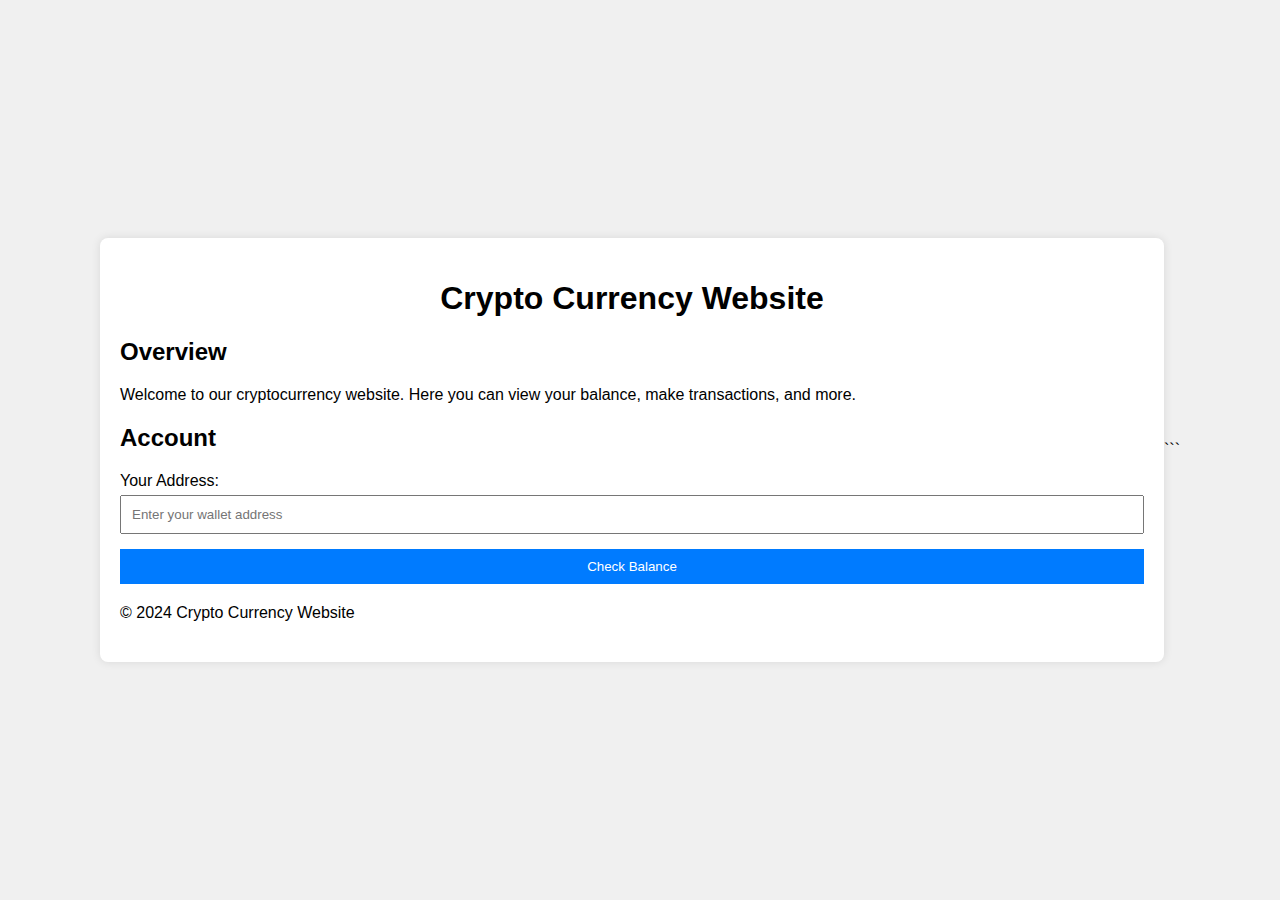
==== cbn.html @ 855ef4db "Update cbn.html" ====
<!DOCTYPE html>
<html lang="en">
<head>
    <meta charset="UTF-8">
    <meta name="viewport" content="width=device-width, initial-scale=1.0">
    <title>Crypto Currency Website</title>
    <style>
        /* Embedded CSS */
        body {
            font-family: Arial, sans-serif;
            background-color: #f0f0f0;
            margin: 0;
            padding: 0;
            display: flex;
            justify-content: center;
            align-items: center;
            height: 100vh;
        }
        #container {
            width: 80%;
            max-width: 1200px;
            background: white;
            padding: 20px;
            box-shadow: 0 0 10px rgba(0, 0, 0, 0.1);
            border-radius: 8px;
        }
        header, main, footer {
            margin-bottom: 20px;
        }
        header h1 {
            text-align: center;
        }
        .form-group {
            margin-bottom: 15px;
        }
        .form-group label {
            display: block;
            margin-bottom: 5px;
        }
        .form-group input, .form-group button {
            width: 100%;
            padding: 10px;
            box-sizing: border-box;
        }
        .form-group button {
            background-color: #007bff;
            color: white;
            border: none;
            cursor: pointer;
        }
        .form-group button:hover {
            background-color: #0056b3;
        }
    </style>
</head>
<body>
    <div id="container">
        <header>
            <h1>Crypto Currency Website</h1>
        </header>
        <main>
            <section id="overview">
                <h2>Overview</h2>
                <p>Welcome to our cryptocurrency website. Here you can view your balance, make transactions, and more.</p>
            </section>
            <section id="account">
                <h2>Account</h2>
                <div class="form-group">
                    <label for="address">Your Address:</label>

                  <input type="text" id="address" placeholder="Enter your wallet address">
                </div>
                <div class="form-group">
                    <button id="check-balance">Check Balance</button>
                </div>
                <div id="balance-result"></div>
            </section>
        </main>
        <footer>
            <p>&copy; 2024 Crypto Currency Website</p>
        </footer>
    </div>
    <script>
        // Embedded JavaScript
        document.getElementById('check-balance').addEventListener('click', function() {
            const address = document.getElementById('address').value;
            if (address) {
                // Here you would make an API call to your backend to get the balance
                // For demonstration, we'll just display a mock balance
                document.getElementById('balance-result').innerText = `Balance for ${address}: 1000 tokens`;
            } else {
                alert('Please enter a wallet address.');
            }
        });
    </script>
</body>
</html>
```
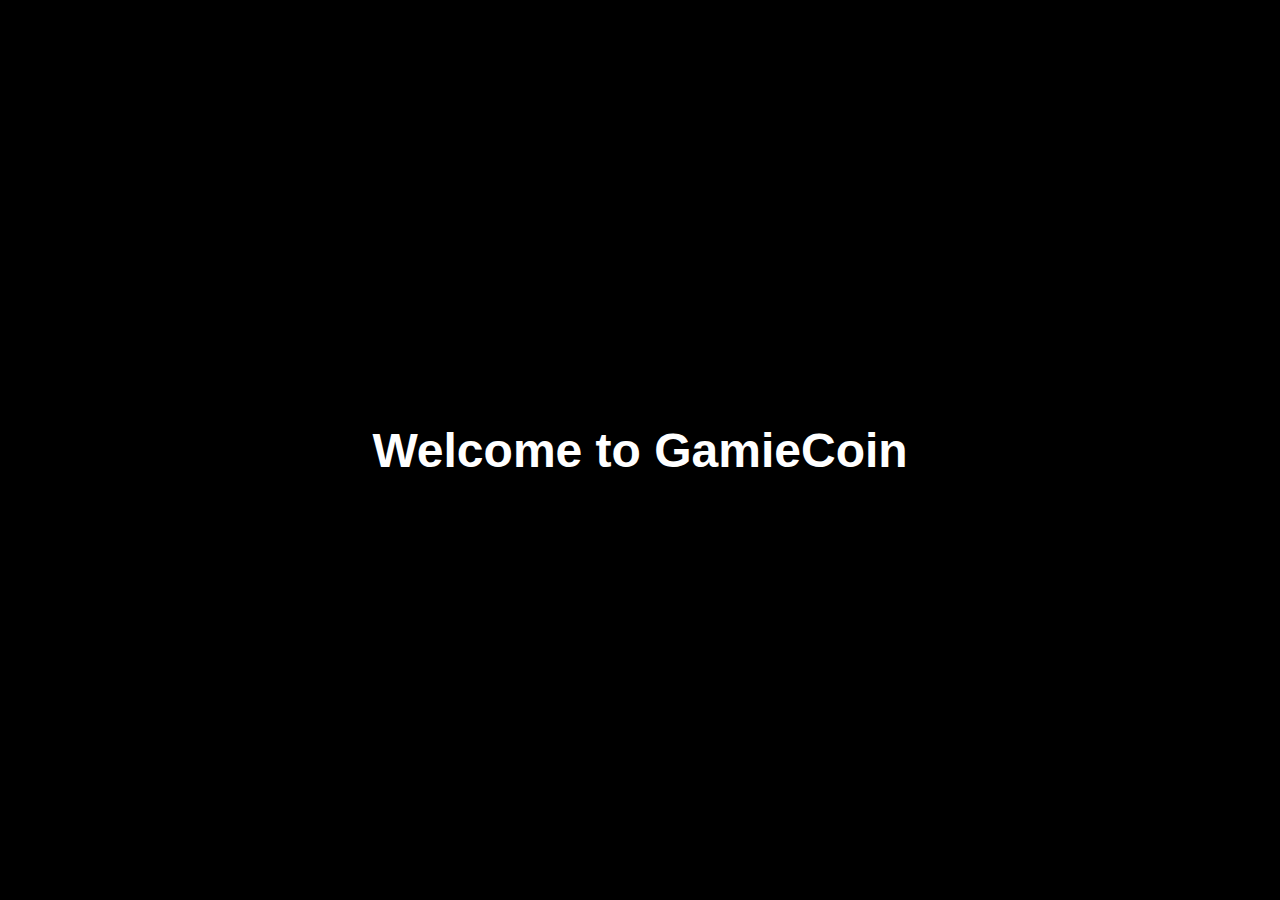
==== commit 68052229: "Update cbn.html" ====
--- a/cbn.html
+++ b/cbn.html
@@ -1,99 +1,107 @@
-
 <!DOCTYPE html>
 <html lang="en">
 <head>
     <meta charset="UTF-8">
     <meta name="viewport" content="width=device-width, initial-scale=1.0">
-    <title>Crypto Currency Website</title>
+    <title>GamieCoin</title>
     <style>
-        /* Embedded CSS */
+        /* General Reset */
+        * {
+            margin: 0;
+            padding: 0;
+            box-sizing: border-box;
+        }
+
         body {
             font-family: Arial, sans-serif;
-            background-color: #f0f0f0;
-            margin: 0;
-            padding: 0;
+            background-color: #f4f4f4;
+            overflow: hidden;
+        }
+
+        /* Intro Screen Styles */
+        #intro {
+            background-color: black;
+            color: white;
+            height: 100vh;
             display: flex;
             justify-content: center;
             align-items: center;
-            height: 100vh;
+            position: absolute;
+            width: 100%;
+            z-index: 1000;
         }
-        #container {
-            width: 80%;
-            max-width: 1200px;
-            background: white;
+
+        #intro h1 {
+            font-size: 3rem;
+            animation: colorShift 3s infinite;
+        }
+
+        @keyframes colorShift {
+            0% { color: #ff595e; }
+            25% { color: #ffca3a; }
+            50% { color: #8ac926; }
+            75% { color: #1982c4; }
+            100% { color: #6a4c93; }
+        }
+
+        /* Main Content Styles */
+        #main-content {
+            display: none;
             padding: 20px;
-            box-shadow: 0 0 10px rgba(0, 0, 0, 0.1);
-            border-radius: 8px;
         }
-        header, main, footer {
-            margin-bottom: 20px;
+
+        .header {
+            text-align: center;
+            margin: 20px 0;
         }
-        header h1 {
-            text-align: center;
+
+        .buttons {
+            display: flex;
+            justify-content: center;
+            gap: 20px;
         }
-        .form-group {
-            margin-bottom: 15px;
-        }
-        .form-group label {
-            display: block;
-            margin-bottom: 5px;
-        }
-        .form-group input, .form-group button {
-            width: 100%;
-            padding: 10px;
-            box-sizing: border-box;
-        }
-        .form-group button {
-            background-color: #007bff;
+
+        .btn {
+            padding: 10px 20px;
+            background: #1982c4;
             color: white;
             border: none;
+            border-radius: 5px;
             cursor: pointer;
+            transition: background 0.3s;
         }
-        .form-group button:hover {
-            background-color: #0056b3;
+
+        .btn:hover {
+            background: #6a4c93;
         }
     </style>
 </head>
 <body>
-    <div id="container">
-        <header>
-            <h1>Crypto Currency Website</h1>
-        </header>
-        <main>
-            <section id="overview">
-                <h2>Overview</h2>
-                <p>Welcome to our cryptocurrency website. Here you can view your balance, make transactions, and more.</p>
-            </section>
-            <section id="account">
-                <h2>Account</h2>
-                <div class="form-group">
-                    <label for="address">Your Address:</label>
+    <!-- Intro Screen -->
+    <div id="intro">
+        <h1>Welcome to GamieCoin</h1>
+    </div>
 
-                  <input type="text" id="address" placeholder="Enter your wallet address">
-                </div>
-                <div class="form-group">
-                    <button id="check-balance">Check Balance</button>
-                </div>
-                <div id="balance-result"></div>
-            </section>
-        </main>
-        <footer>
-            <p>&copy; 2024 Crypto Currency Website</p>
-        </footer>
+    <!-- Main Content -->
+    <div id="main-content">
+        <div class="header">
+            <h1>GamieCoin Platform</h1>
+            <p>Seamlessly use GamieCoin for transactions everywhere.</p>
+        </div>
+        <div class="buttons">
+            <button class="btn">View Wallet</button>
+            <button class="btn">Make a Transaction</button>
+        </div>
     </div>
+
     <script>
-        // Embedded JavaScript
-        document.getElementById('check-balance').addEventListener('click', function() {
-            const address = document.getElementById('address').value;
-            if (address) {
-                // Here you would make an API call to your backend to get the balance
-                // For demonstration, we'll just display a mock balance
-                document.getElementById('balance-result').innerText = `Balance for ${address}: 1000 tokens`;
-            } else {
-                alert('Please enter a wallet address.');
-            }
-        });
+        // Wait for the intro animation to finish
+        window.onload = function () {
+            setTimeout(() => {
+                document.getElementById('intro').style.display = 'none';
+                document.getElementById('main-content').style.display = 'block';
+            }, 3000); // 3 seconds for the animation
+        };
     </script>
 </body>
 </html>
-```
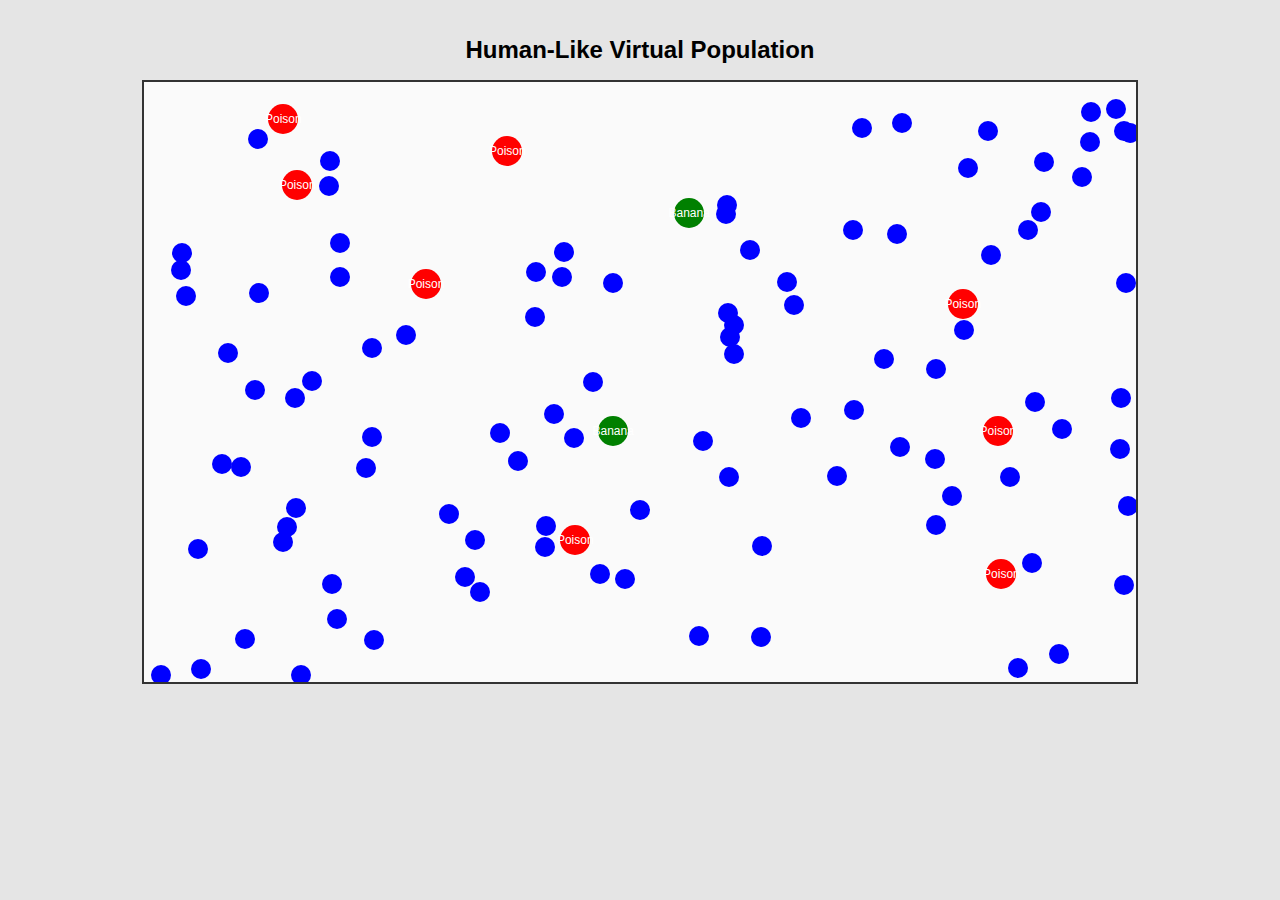
==== commit a957ec96: "Update cbn.html" ====
--- a/cbn.html
+++ b/cbn.html
@@ -1,107 +1,165 @@
 <!DOCTYPE html>
 <html lang="en">
 <head>
-    <meta charset="UTF-8">
-    <meta name="viewport" content="width=device-width, initial-scale=1.0">
-    <title>GamieCoin</title>
-    <style>
-        /* General Reset */
-        * {
-            margin: 0;
-            padding: 0;
-            box-sizing: border-box;
-        }
-
-        body {
-            font-family: Arial, sans-serif;
-            background-color: #f4f4f4;
-            overflow: hidden;
-        }
-
-        /* Intro Screen Styles */
-        #intro {
-            background-color: black;
-            color: white;
-            height: 100vh;
-            display: flex;
-            justify-content: center;
-            align-items: center;
-            position: absolute;
-            width: 100%;
-            z-index: 1000;
-        }
-
-        #intro h1 {
-            font-size: 3rem;
-            animation: colorShift 3s infinite;
-        }
-
-        @keyframes colorShift {
-            0% { color: #ff595e; }
-            25% { color: #ffca3a; }
-            50% { color: #8ac926; }
-            75% { color: #1982c4; }
-            100% { color: #6a4c93; }
-        }
-
-        /* Main Content Styles */
-        #main-content {
-            display: none;
-            padding: 20px;
-        }
-
-        .header {
-            text-align: center;
-            margin: 20px 0;
-        }
-
-        .buttons {
-            display: flex;
-            justify-content: center;
-            gap: 20px;
-        }
-
-        .btn {
-            padding: 10px 20px;
-            background: #1982c4;
-            color: white;
-            border: none;
-            border-radius: 5px;
-            cursor: pointer;
-            transition: background 0.3s;
-        }
-
-        .btn:hover {
-            background: #6a4c93;
-        }
-    </style>
+  <meta charset="UTF-8">
+  <meta name="viewport" content="width=device-width, initial-scale=1.0">
+  <title>Human-Like Agent Population</title>
+  <style>
+    body {
+      font-family: Arial, sans-serif;
+      display: flex;
+      flex-direction: column;
+      align-items: center;
+      margin: 0;
+      padding: 20px;
+      background-color: #e5e5e5;
+    }
+    h1 {
+      font-size: 24px;
+    }
+    #world {
+      width: 80%;
+      height: 600px;
+      border: 2px solid #333;
+      position: relative;
+      overflow: hidden;
+      background-color: #fafafa;
+    }
+    .agent {
+      width: 20px;
+      height: 20px;
+      position: absolute;
+      border-radius: 50%;
+      background-color: blue;
+      transition: all 0.1s;
+    }
+    .stimulus {
+      width: 30px;
+      height: 30px;
+      position: absolute;
+      border-radius: 50%;
+      display: flex;
+      align-items: center;
+      justify-content: center;
+      font-size: 12px;
+      color: white;
+      text-align: center;
+    }
+    .banana {
+      background-color: green;
+    }
+    .poison {
+      background-color: red;
+    }
+  </style>
 </head>
 <body>
-    <!-- Intro Screen -->
-    <div id="intro">
-        <h1>Welcome to GamieCoin</h1>
-    </div>
+  <h1>Human-Like Virtual Population</h1>
+  <div id="world"></div>
 
-    <!-- Main Content -->
-    <div id="main-content">
-        <div class="header">
-            <h1>GamieCoin Platform</h1>
-            <p>Seamlessly use GamieCoin for transactions everywhere.</p>
-        </div>
-        <div class="buttons">
-            <button class="btn">View Wallet</button>
-            <button class="btn">Make a Transaction</button>
-        </div>
-    </div>
+  <script>
+    const world = document.getElementById('world');
+    const populationSize = 100; // Number of agents
+    const agents = [];
+    const stimuli = [];
 
-    <script>
-        // Wait for the intro animation to finish
-        window.onload = function () {
-            setTimeout(() => {
-                document.getElementById('intro').style.display = 'none';
-                document.getElementById('main-content').style.display = 'block';
-            }, 3000); // 3 seconds for the animation
-        };
-    </script>
+    const worldWidth = world.offsetWidth;
+    const worldHeight = world.offsetHeight;
+
+    // Stimuli generation (Bananas and Poison)
+    function createStimulus(type) {
+      const stimulus = document.createElement('div');
+      stimulus.classList.add('stimulus');
+      stimulus.classList.add(type);
+      stimulus.textContent = type === 'banana' ? 'Banana' : 'Poison';
+      stimulus.style.left = Math.random() * (worldWidth - 30) + 'px';
+      stimulus.style.top = Math.random() * (worldHeight - 30) + 'px';
+      world.appendChild(stimulus);
+      stimuli.push(stimulus);
+    }
+
+    // Agent creation
+    function createAgent() {
+      const agent = document.createElement('div');
+      agent.classList.add('agent');
+      agent.style.left = Math.random() * (worldWidth - 20) + 'px';
+      agent.style.top = Math.random() * (worldHeight - 20) + 'px';
+      agent.energy = 100; // Agents start with full energy
+      agent.preference = 'banana'; // Start with preference for bananas
+      agent.alive = true;
+
+      // Add learning (avoid poison after it kills)
+      agent.learn = function(stimulusType) {
+        if (stimulusType === 'poison' && Math.random() < 0.5) {
+          agent.preference = 'banana'; // Learns to avoid poison
+        }
+      };
+
+      world.appendChild(agent);
+      agents.push(agent);
+    }
+
+    // Move agents and react to stimuli
+    function moveAgents() {
+      agents.forEach(agent => {
+        if (!agent.alive) return; // Skip dead agents
+
+        const left = parseFloat(agent.style.left);
+        const top = parseFloat(agent.style.top);
+        let newLeft = left + (Math.random() * 5 - 2.5); // Random small movement
+        let newTop = top + (Math.random() * 5 - 2.5);
+
+        // Boundary collision
+        if (newLeft < 0) newLeft = 0;
+        if (newTop < 0) newTop = 0;
+        if (newLeft > worldWidth - 20) newLeft = worldWidth - 20;
+        if (newTop > worldHeight - 20) newTop = worldHeight - 20;
+
+        agent.style.left = newLeft + 'px';
+        agent.style.top = newTop + 'px';
+
+        // React to nearby stimuli
+        stimuli.forEach(stimulus => {
+          const distance = Math.sqrt(
+            Math.pow(newLeft - parseFloat(stimulus.style.left), 2) + 
+            Math.pow(newTop - parseFloat(stimulus.style.top), 2)
+          );
+
+          if (distance < 30) {
+            const stimulusType = stimulus.classList.contains('banana') ? 'banana' : 'poison';
+
+            if (agent.preference === stimulusType && agent.energy > 0) {
+              // Agent eats the stimulus
+              agent.energy += stimulusType === 'banana' ? 20 : -30;
+              if (agent.energy <= 0) {
+                agent.alive = false;
+                agent.style.backgroundColor = 'gray'; // Dead agent
+              }
+              agent.learn(stimulusType);
+              stimulus.remove(); // Remove stimulus after consumption
+            }
+          }
+        });
+      });
+    }
+
+    // Initialize world
+    function initializeWorld() {
+      // Create agents
+      for (let i = 0; i < populationSize; i++) {
+        createAgent();
+      }
+
+      // Generate stimuli (Bananas and Poisons)
+      for (let i = 0; i < 10; i++) {
+        createStimulus(Math.random() < 0.5 ? 'banana' : 'poison');
+      }
+
+      // Start the simulation
+      setInterval(moveAgents, 100);
+    }
+
+    initializeWorld();
+  </script>
 </body>
 </html>
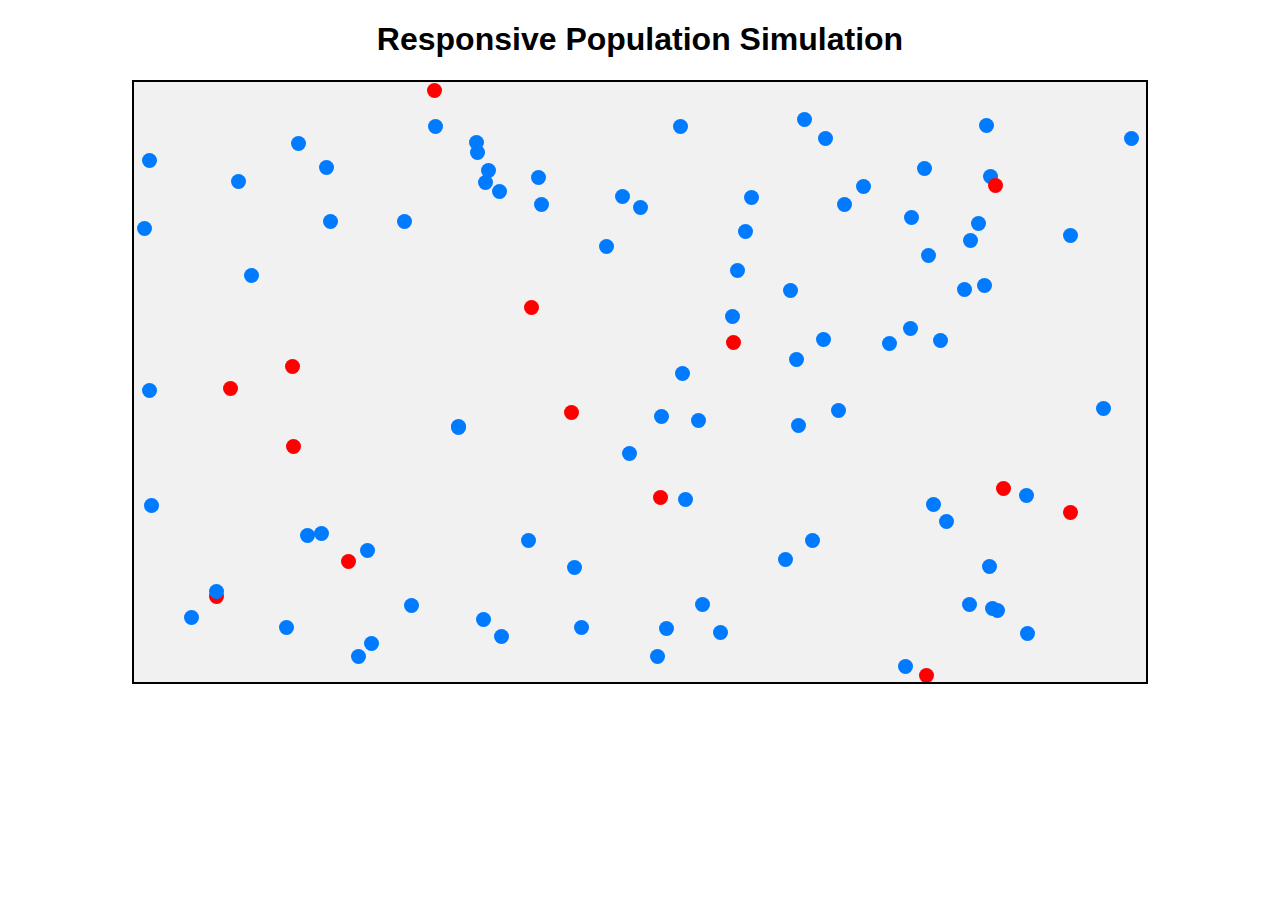
==== commit 6ae89520: "Update cbn.html" ====
--- a/cbn.html
+++ b/cbn.html
@@ -7,159 +7,108 @@
   <style>
     body {
       font-family: Arial, sans-serif;
-      display: flex;
-      flex-direction: column;
-      align-items: center;
-      margin: 0;
-      padding: 20px;
-      background-color: #e5e5e5;
-    }
-    h1 {
-      font-size: 24px;
+      text-align: center;
     }
     #world {
       width: 80%;
       height: 600px;
-      border: 2px solid #333;
+      border: 2px solid black;
+      margin: 20px auto;
       position: relative;
       overflow: hidden;
-      background-color: #fafafa;
+      background-color: #f1f1f1;
     }
     .agent {
-      width: 20px;
-      height: 20px;
+      width: 15px;
+      height: 15px;
       position: absolute;
       border-radius: 50%;
-      background-color: blue;
-      transition: all 0.1s;
-    }
-    .stimulus {
-      width: 30px;
-      height: 30px;
-      position: absolute;
-      border-radius: 50%;
-      display: flex;
-      align-items: center;
-      justify-content: center;
-      font-size: 12px;
-      color: white;
-      text-align: center;
-    }
-    .banana {
-      background-color: green;
-    }
-    .poison {
-      background-color: red;
+      background-color: #007bff;
     }
   </style>
 </head>
 <body>
-  <h1>Human-Like Virtual Population</h1>
+  <h1>Responsive Population Simulation</h1>
   <div id="world"></div>
 
   <script>
     const world = document.getElementById('world');
+    const worldWidth = world.offsetWidth;
+    const worldHeight = world.offsetHeight;
     const populationSize = 100; // Number of agents
     const agents = [];
-    const stimuli = [];
 
-    const worldWidth = world.offsetWidth;
-    const worldHeight = world.offsetHeight;
-
-    // Stimuli generation (Bananas and Poison)
-    function createStimulus(type) {
-      const stimulus = document.createElement('div');
-      stimulus.classList.add('stimulus');
-      stimulus.classList.add(type);
-      stimulus.textContent = type === 'banana' ? 'Banana' : 'Poison';
-      stimulus.style.left = Math.random() * (worldWidth - 30) + 'px';
-      stimulus.style.top = Math.random() * (worldHeight - 30) + 'px';
-      world.appendChild(stimulus);
-      stimuli.push(stimulus);
+    // Define Agent Constructor
+    function Agent() {
+      this.x = Math.random() * worldWidth;
+      this.y = Math.random() * worldHeight;
+      this.energy = 100; // Agent starts with full energy
+      this.preference = 'banana'; // Default preference
+      this.history = []; // Keeps a record of past decisions
+      this.reactionTime = Math.random() * 2000 + 1000; // Time to wait before deciding
     }
 
-    // Agent creation
+    // Create agents
     function createAgent() {
-      const agent = document.createElement('div');
-      agent.classList.add('agent');
-      agent.style.left = Math.random() * (worldWidth - 20) + 'px';
-      agent.style.top = Math.random() * (worldHeight - 20) + 'px';
-      agent.energy = 100; // Agents start with full energy
-      agent.preference = 'banana'; // Start with preference for bananas
-      agent.alive = true;
+      const agent = new Agent();
+      const agentDiv = document.createElement('div');
+      agentDiv.classList.add('agent');
+      agentDiv.style.left = `${agent.x}px`;
+      agentDiv.style.top = `${agent.y}px`;
+      world.appendChild(agentDiv);
 
-      // Add learning (avoid poison after it kills)
-      agent.learn = function(stimulusType) {
-        if (stimulusType === 'poison' && Math.random() < 0.5) {
-          agent.preference = 'banana'; // Learns to avoid poison
-        }
-      };
+      // Attach agent to div for future interaction
+      agent.div = agentDiv;
 
-      world.appendChild(agent);
+      // Push agent to global array
       agents.push(agent);
     }
 
-    // Move agents and react to stimuli
-    function moveAgents() {
+    // Simulate agent behavior (making decisions based on preference)
+    function makeDecisions() {
       agents.forEach(agent => {
-        if (!agent.alive) return; // Skip dead agents
+        if (Math.random() < 0.01) {
+          // Simulate randomness in decision-making
+          agent.preference = Math.random() > 0.5 ? 'banana' : 'poison';
+        }
 
-        const left = parseFloat(agent.style.left);
-        const top = parseFloat(agent.style.top);
-        let newLeft = left + (Math.random() * 5 - 2.5); // Random small movement
-        let newTop = top + (Math.random() * 5 - 2.5);
+        // Simulate human-like decision (preference for banana)
+        if (agent.preference === 'banana') {
+          if (Math.random() < 0.9) {
+            agent.div.style.backgroundColor = '#007bff'; // Banana: blue
+            agent.energy += 10; // Gain energy
+          } else {
+            agent.div.style.backgroundColor = '#ff0000'; // Poison: red
+            agent.energy -= 50; // Lose energy due to poison
+          }
+        }
+
+        // Update agent position randomly
+        agent.x += Math.random() * 5 - 2.5;
+        agent.y += Math.random() * 5 - 2.5;
 
         // Boundary collision
-        if (newLeft < 0) newLeft = 0;
-        if (newTop < 0) newTop = 0;
-        if (newLeft > worldWidth - 20) newLeft = worldWidth - 20;
-        if (newTop > worldHeight - 20) newTop = worldHeight - 20;
+        if (agent.x < 0 || agent.x > worldWidth - 15) agent.x = Math.random() * worldWidth;
+        if (agent.y < 0 || agent.y > worldHeight - 15) agent.y = Math.random() * worldHeight;
 
-        agent.style.left = newLeft + 'px';
-        agent.style.top = newTop + 'px';
+        agent.div.style.left = `${agent.x}px`;
+        agent.div.style.top = `${agent.y}px`;
 
-        // React to nearby stimuli
-        stimuli.forEach(stimulus => {
-          const distance = Math.sqrt(
-            Math.pow(newLeft - parseFloat(stimulus.style.left), 2) + 
-            Math.pow(newTop - parseFloat(stimulus.style.top), 2)
-          );
-
-          if (distance < 30) {
-            const stimulusType = stimulus.classList.contains('banana') ? 'banana' : 'poison';
-
-            if (agent.preference === stimulusType && agent.energy > 0) {
-              // Agent eats the stimulus
-              agent.energy += stimulusType === 'banana' ? 20 : -30;
-              if (agent.energy <= 0) {
-                agent.alive = false;
-                agent.style.backgroundColor = 'gray'; // Dead agent
-              }
-              agent.learn(stimulusType);
-              stimulus.remove(); // Remove stimulus after consumption
-            }
-          }
-        });
+        // If energy is low, the agent dies
+        if (agent.energy <= 0) {
+          agent.div.style.backgroundColor = '#808080'; // Dead agent (gray)
+        }
       });
     }
 
-    // Initialize world
-    function initializeWorld() {
-      // Create agents
-      for (let i = 0; i < populationSize; i++) {
-        createAgent();
-      }
-
-      // Generate stimuli (Bananas and Poisons)
-      for (let i = 0; i < 10; i++) {
-        createStimulus(Math.random() < 0.5 ? 'banana' : 'poison');
-      }
-
-      // Start the simulation
-      setInterval(moveAgents, 100);
+    // Create initial population
+    for (let i = 0; i < populationSize; i++) {
+      createAgent();
     }
 
-    initializeWorld();
+    // Update simulation every 500ms
+    setInterval(makeDecisions, 500);
+
   </script>
 </body>
 </html>
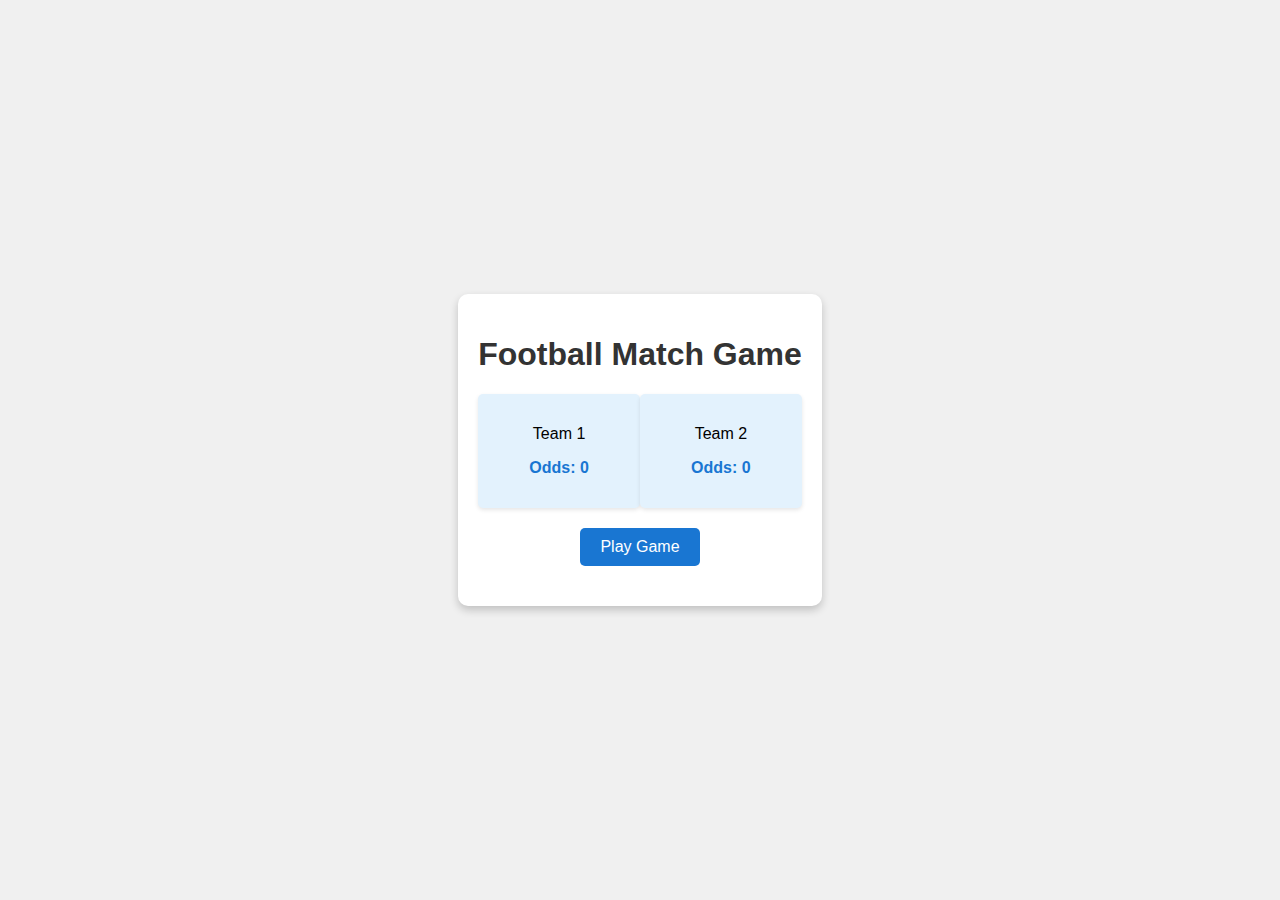
==== commit 16aa363c: "Update cbn.html" ====
--- a/cbn.html
+++ b/cbn.html
@@ -1,114 +1,148 @@
+
 <!DOCTYPE html>
 <html lang="en">
 <head>
   <meta charset="UTF-8">
   <meta name="viewport" content="width=device-width, initial-scale=1.0">
-  <title>Human-Like Agent Population</title>
+  <title>Football Match Game</title>
   <style>
     body {
       font-family: Arial, sans-serif;
+      margin: 0;
+      padding: 0;
+      display: flex;
+      justify-content: center;
+      align-items: center;
+      height: 100vh;
+      background: #f0f0f0;
+    }
+
+    .container {
       text-align: center;
+      background: #ffffff;
+      border-radius: 10px;
+      padding: 20px;
+      box-shadow: 0 4px 8px rgba(0, 0, 0, 0.2);
     }
-    #world {
-      width: 80%;
-      height: 600px;
-      border: 2px solid black;
-      margin: 20px auto;
-      position: relative;
-      overflow: hidden;
-      background-color: #f1f1f1;
+
+    h1 {
+      color: #333;
     }
-    .agent {
-      width: 15px;
-      height: 15px;
-      position: absolute;
-      border-radius: 50%;
-      background-color: #007bff;
+
+    .teams {
+      display: flex;
+      justify-content: space-between;
+      margin: 20px 0;
+    }
+
+    .team {
+      background: #e3f2fd;
+      border-radius: 5px;
+      padding: 15px;
+      width: 45%;
+      box-shadow: 0 2px 4px rgba(0, 0, 0, 0.1);
+    }
+
+    .odds {
+      font-weight: bold;
+      color: #1976d2;
+    }
+
+    button {
+      padding: 10px 20px;
+      border: none;
+      background: #1976d2;
+      color: #fff;
+      font-size: 16px;
+      cursor: pointer;
+      border-radius: 5px;
+    }
+
+    button:hover {
+      background: #005bb5;
+    }
+
+    .result {
+      margin-top: 20px;
+      font-size: 18px;
+      color: #333;
     }
   </style>
 </head>
 <body>
-  <h1>Responsive Population Simulation</h1>
-  <div id="world"></div>
+  <div class="container">
+    <h1>Football Match Game</h1>
+    <div class="teams">
+      <div class="team">
+        <p id="team1-name">Team 1</p>
+        <p class="odds" id="team1-odds">Odds: 0</p>
+      </div>
+      <div class="team">
+        <p id="team2-name">Team 2</p>
+        <p class="odds" id="team2-odds">Odds: 0</p>
+      </div>
+    </div>
+    <button onclick="playGame()">Play Game</button>
+    <div class="result" id="result"></div>
+  </div>
 
   <script>
-    const world = document.getElementById('world');
-    const worldWidth = world.offsetWidth;
-    const worldHeight = world.offsetHeight;
-    const populationSize = 100; // Number of agents
-    const agents = [];
+    // List of Teams
+    const teams = [
+      "Manchester United",
+      "Chelsea",
+      "Arsenal",
+      "Liverpool",
+      "Real Madrid",
+      "Barcelona",
+      "Bayern Munich",
+      "Juventus",
+      "PSG",
+      "AC Milan"
+    ];
 
-    // Define Agent Constructor
-    function Agent() {
-      this.x = Math.random() * worldWidth;
-      this.y = Math.random() * worldHeight;
-      this.energy = 100; // Agent starts with full energy
-      this.preference = 'banana'; // Default preference
-      this.history = []; // Keeps a record of past decisions
-      this.reactionTime = Math.random() * 2000 + 1000; // Time to wait before deciding
+    // Function to generate random team and odds
+    function generateRandomTeams() {
+      const team1Index = Math.floor(Math.random() * teams.length);
+      let team2Index;
+      do {
+        team2Index = Math.floor(Math.random() * teams.length);
+      } while (team2Index === team1Index);
+
+      const team1Odds = (Math.random() * 2 + 1).toFixed(2); // Random odds between 1.00 and 3.00
+      const team2Odds = (Math.random() * 2 + 1).toFixed(2); // Random odds between 1.00 and 3.00
+
+      return {
+        team1: { name: teams[team1Index], odds: parseFloat(team1Odds) },
+        team2: { name: teams[team2Index], odds: parseFloat(team2Odds) },
+      };
     }
 
-    // Create agents
-    function createAgent() {
-      const agent = new Agent();
-      const agentDiv = document.createElement('div');
-      agentDiv.classList.add('agent');
-      agentDiv.style.left = `${agent.x}px`;
-      agentDiv.style.top = `${agent.y}px`;
-      world.appendChild(agentDiv);
+    // Function to play the game
+    function playGame() {
+      // Generate random teams and odds
+      const { team1, team2 } = generateRandomTeams();
 
-      // Attach agent to div for future interaction
-      agent.div = agentDiv;
+      // Update the UI
+      document.getElementById("team1-name").textContent = team1.name;
+      document.getElementById("team1-odds").textContent = `Odds: ${team1.odds}`;
+      document.getElementById("team2-name").textContent = team2.name;
+      document.getElementById("team2-odds").textContent = `Odds: ${team2.odds}`;
 
-      // Push agent to global array
-      agents.push(agent);
+      // Determine the winner based on odds
+      const totalOdds = team1.odds + team2.odds;
+      const randomChance = Math.random() * totalOdds;
+
+      let winner;
+      if (randomChance < team1.odds) {
+        winner = team1.name;
+      } else {
+        winner = team2.name;
+      }
+
+      // Display the result
+      document.getElementById("result").textContent = `The winner is: ${winner}`;
     }
-
-    // Simulate agent behavior (making decisions based on preference)
-    function makeDecisions() {
-      agents.forEach(agent => {
-        if (Math.random() < 0.01) {
-          // Simulate randomness in decision-making
-          agent.preference = Math.random() > 0.5 ? 'banana' : 'poison';
-        }
-
-        // Simulate human-like decision (preference for banana)
-        if (agent.preference === 'banana') {
-          if (Math.random() < 0.9) {
-            agent.div.style.backgroundColor = '#007bff'; // Banana: blue
-            agent.energy += 10; // Gain energy
-          } else {
-            agent.div.style.backgroundColor = '#ff0000'; // Poison: red
-            agent.energy -= 50; // Lose energy due to poison
-          }
-        }
-
-        // Update agent position randomly
-        agent.x += Math.random() * 5 - 2.5;
-        agent.y += Math.random() * 5 - 2.5;
-
-        // Boundary collision
-        if (agent.x < 0 || agent.x > worldWidth - 15) agent.x = Math.random() * worldWidth;
-        if (agent.y < 0 || agent.y > worldHeight - 15) agent.y = Math.random() * worldHeight;
-
-        agent.div.style.left = `${agent.x}px`;
-        agent.div.style.top = `${agent.y}px`;
-
-        // If energy is low, the agent dies
-        if (agent.energy <= 0) {
-          agent.div.style.backgroundColor = '#808080'; // Dead agent (gray)
-        }
-      });
-    }
-
-    // Create initial population
-    for (let i = 0; i < populationSize; i++) {
-      createAgent();
-    }
-
-    // Update simulation every 500ms
-    setInterval(makeDecisions, 500);
-
   </script>
 </body>
 </html>
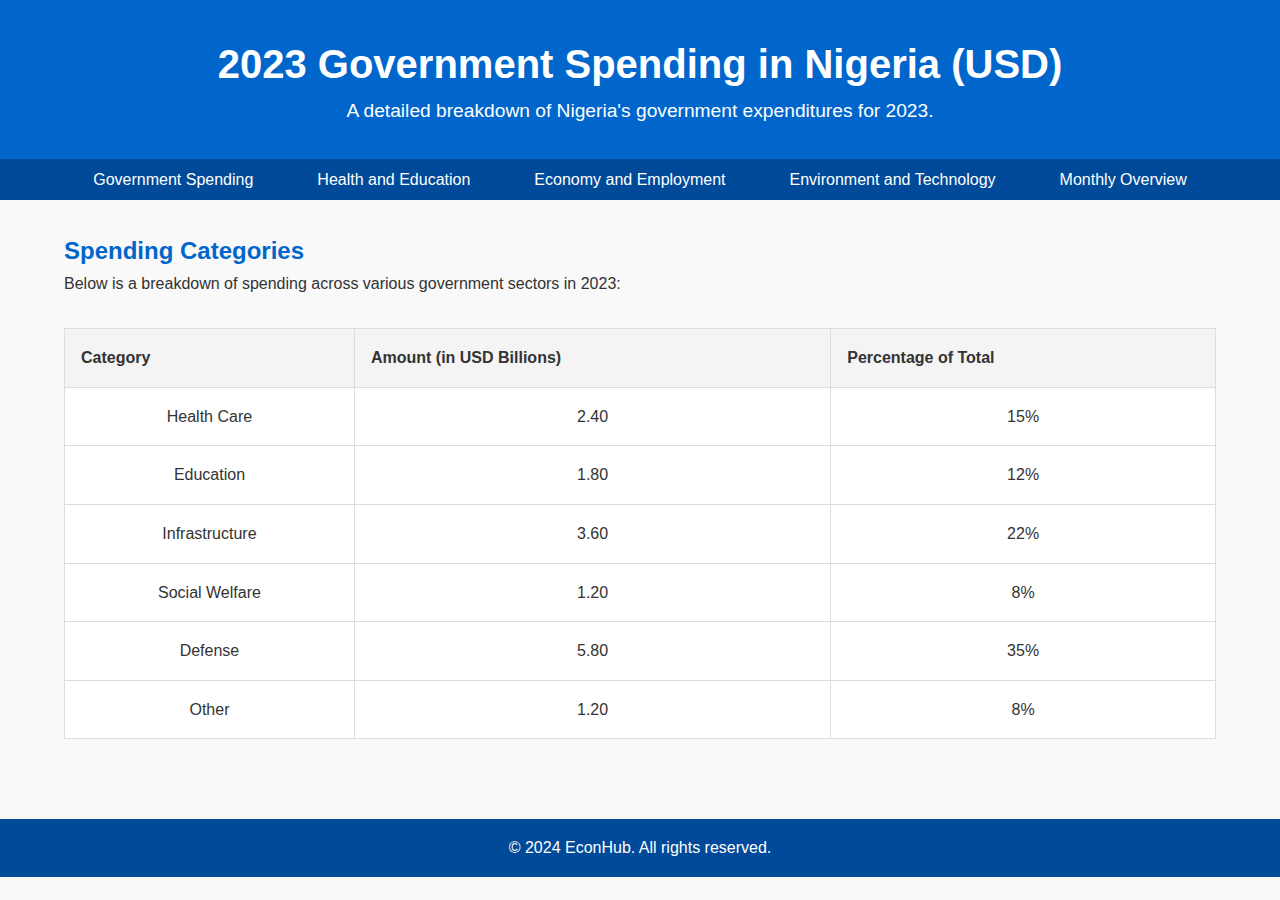
==== commit ff4e7eed: "Update cbn.html" ====
--- a/cbn.html
+++ b/cbn.html
@@ -1,148 +1,190 @@
-
 <!DOCTYPE html>
 <html lang="en">
 <head>
   <meta charset="UTF-8">
   <meta name="viewport" content="width=device-width, initial-scale=1.0">
-  <title>Football Match Game</title>
+  <meta name="description" content="2023 Government Spending in Nigeria (USD)">
+  <title>2023 Nigeria Government Spending</title>
   <style>
-    body {
-      font-family: Arial, sans-serif;
+    /* General Styles */
+    * {
       margin: 0;
       padding: 0;
-      display: flex;
-      justify-content: center;
-      align-items: center;
-      height: 100vh;
-      background: #f0f0f0;
+      box-sizing: border-box;
+    }
+
+    body {
+      font-family: 'Arial', sans-serif;
+      line-height: 1.6;
+      color: #333;
+      background-color: #f9f9f9;
     }
 
     .container {
-      text-align: center;
-      background: #ffffff;
-      border-radius: 10px;
-      padding: 20px;
-      box-shadow: 0 4px 8px rgba(0, 0, 0, 0.2);
+      width: 90%;
+      max-width: 1200px;
+      margin: 0 auto;
     }
 
-    h1 {
-      color: #333;
+    /* Header */
+    .header {
+      background-color: #0066cc;
+      color: #fff;
+      text-align: center;
+      padding: 2rem 0;
     }
 
-    .teams {
-      display: flex;
-      justify-content: space-between;
-      margin: 20px 0;
+    .header h1 {
+      font-size: 2.5rem;
     }
 
-    .team {
-      background: #e3f2fd;
-      border-radius: 5px;
-      padding: 15px;
-      width: 45%;
-      box-shadow: 0 2px 4px rgba(0, 0, 0, 0.1);
+    .header p {
+      font-size: 1.2rem;
     }
 
-    .odds {
-      font-weight: bold;
-      color: #1976d2;
+    /* Navigation */
+    .navbar {
+      background-color: #004a99;
+      padding: 0.5rem 0;
     }
 
-    button {
-      padding: 10px 20px;
-      border: none;
-      background: #1976d2;
+    .navbar ul {
+      display: flex;
+      justify-content: center;
+      list-style: none;
+    }
+
+    .navbar ul li {
+      margin: 0 1rem;
+    }
+
+    .navbar ul li a {
       color: #fff;
-      font-size: 16px;
-      cursor: pointer;
+      text-decoration: none;
+      font-size: 1rem;
+      padding: 0.5rem 1rem;
+      transition: background-color 0.3s ease;
+    }
+
+    .navbar ul li a:hover {
+      background-color: #003366;
       border-radius: 5px;
     }
 
-    button:hover {
-      background: #005bb5;
+    /* Main Content */
+    .content {
+      padding: 2rem 0;
     }
 
-    .result {
-      margin-top: 20px;
-      font-size: 18px;
-      color: #333;
+    h2 {
+      color: #0066cc;
+    }
+
+    .table-container {
+      overflow-x: auto;
+      margin-top: 1rem;
+    }
+
+    table {
+      width: 100%;
+      border-collapse: collapse;
+      margin: 1rem 0;
+      background-color: #fff;
+    }
+
+    th, td {
+      text-align: left;
+      padding: 1rem;
+      border: 1px solid #ddd;
+    }
+
+    th {
+      background-color: #f4f4f4;
+    }
+
+    td {
+      text-align: center;
+    }
+
+    /* Footer */
+    .footer {
+      text-align: center;
+      padding: 1rem 0;
+      background-color: #004a99;
+      color: #fff;
+      margin-top: 2rem;
     }
   </style>
 </head>
 <body>
-  <div class="container">
-    <h1>Football Match Game</h1>
-    <div class="teams">
-      <div class="team">
-        <p id="team1-name">Team 1</p>
-        <p class="odds" id="team1-odds">Odds: 0</p>
+  <header class="header">
+    <div class="container">
+      <h1>2023 Government Spending in Nigeria (USD)</h1>
+      <p>A detailed breakdown of Nigeria's government expenditures for 2023.</p>
+    </div>
+  </header>
+
+  <nav class="navbar">
+    <ul>
+      <li><a href="#" class="active">Government Spending</a></li>
+      <li><a href="#">Health and Education</a></li>
+      <li><a href="#">Economy and Employment</a></li>
+      <li><a href="#">Environment and Technology</a></li>
+      <li><a href="#">Monthly Overview</a></li>
+    </ul>
+  </nav>
+
+  <main class="content container">
+    <section>
+      <h2>Spending Categories</h2>
+      <p>Below is a breakdown of spending across various government sectors in 2023:</p>
+      
+      <div class="table-container">
+        <table>
+          <thead>
+            <tr>
+              <th>Category</th>
+              <th>Amount (in USD Billions)</th>
+              <th>Percentage of Total</th>
+            </tr>
+          </thead>
+          <tbody id="spending-data">
+            <!-- Data will be dynamically populated -->
+          </tbody>
+        </table>
       </div>
-      <div class="team">
-        <p id="team2-name">Team 2</p>
-        <p class="odds" id="team2-odds">Odds: 0</p>
-      </div>
+    </section>
+  </main>
+
+  <footer class="footer">
+    <div class="container">
+      <p>&copy; 2024 EconHub. All rights reserved.</p>
     </div>
-    <button onclick="playGame()">Play Game</button>
-    <div class="result" id="result"></div>
-  </div>
+  </footer>
 
   <script>
-    // List of Teams
-    const teams = [
-      "Manchester United",
-      "Chelsea",
-      "Arsenal",
-      "Liverpool",
-      "Real Madrid",
-      "Barcelona",
-      "Bayern Munich",
-      "Juventus",
-      "PSG",
-      "AC Milan"
+    // Real data in USD
+    const spendingData = [
+      { category: "Health Care", amount: 2.4, percentage: "15%" },
+      { category: "Education", amount: 1.8, percentage: "12%" },
+      { category: "Infrastructure", amount: 3.6, percentage: "22%" },
+      { category: "Social Welfare", amount: 1.2, percentage: "8%" },
+      { category: "Defense", amount: 5.8, percentage: "35%" },
+      { category: "Other", amount: 1.2, percentage: "8%" }
     ];
 
-    // Function to generate random team and odds
-    function generateRandomTeams() {
-      const team1Index = Math.floor(Math.random() * teams.length);
-      let team2Index;
-      do {
-        team2Index = Math.floor(Math.random() * teams.length);
-      } while (team2Index === team1Index);
+    // Dynamically populate table
+    const tableBody = document.getElementById("spending-data");
 
-      const team1Odds = (Math.random() * 2 + 1).toFixed(2); // Random odds between 1.00 and 3.00
-      const team2Odds = (Math.random() * 2 + 1).toFixed(2); // Random odds between 1.00 and 3.00
-
-      return {
-        team1: { name: teams[team1Index], odds: parseFloat(team1Odds) },
-        team2: { name: teams[team2Index], odds: parseFloat(team2Odds) },
-      };
-    }
-
-    // Function to play the game
-    function playGame() {
-      // Generate random teams and odds
-      const { team1, team2 } = generateRandomTeams();
-
-      // Update the UI
-      document.getElementById("team1-name").textContent = team1.name;
-      document.getElementById("team1-odds").textContent = `Odds: ${team1.odds}`;
-      document.getElementById("team2-name").textContent = team2.name;
-      document.getElementById("team2-odds").textContent = `Odds: ${team2.odds}`;
-
-      // Determine the winner based on odds
-      const totalOdds = team1.odds + team2.odds;
-      const randomChance = Math.random() * totalOdds;
-
-      let winner;
-      if (randomChance < team1.odds) {
-        winner = team1.name;
-      } else {
-        winner = team2.name;
-      }
-
-      // Display the result
-      document.getElementById("result").textContent = `The winner is: ${winner}`;
-    }
+    spendingData.forEach(data => {
+      const row = document.createElement("tr");
+      row.innerHTML = `
+        <td>${data.category}</td>
+        <td>${data.amount.toFixed(2)}</td>
+        <td>${data.percentage}</td>
+      `;
+      tableBody.appendChild(row);
+    });
   </script>
 </body>
 </html>
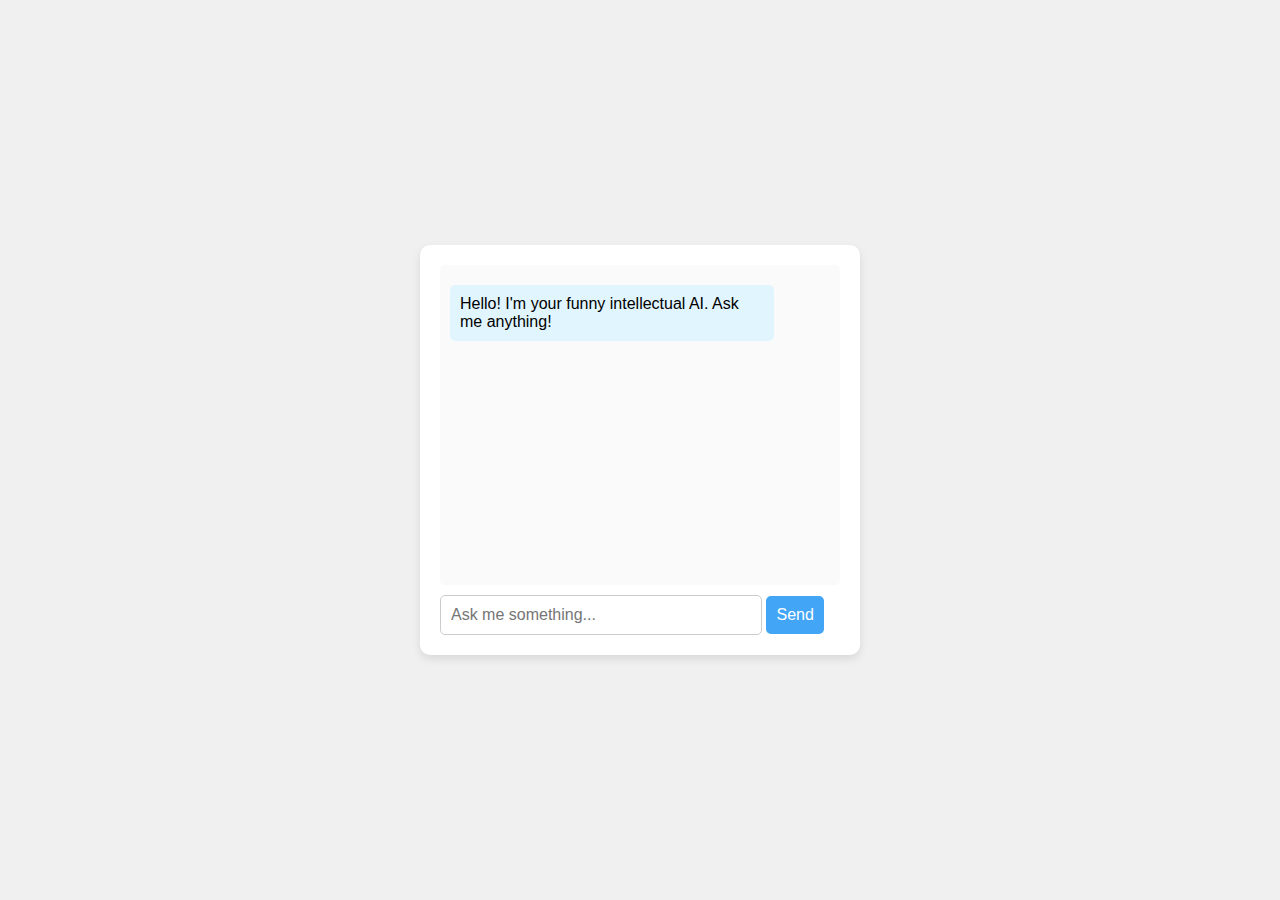
==== commit 6561a196: "Update cbn.html" ====
--- a/cbn.html
+++ b/cbn.html
@@ -1,190 +1,136 @@
 <!DOCTYPE html>
 <html lang="en">
 <head>
-  <meta charset="UTF-8">
-  <meta name="viewport" content="width=device-width, initial-scale=1.0">
-  <meta name="description" content="2023 Government Spending in Nigeria (USD)">
-  <title>2023 Nigeria Government Spending</title>
-  <style>
-    /* General Styles */
-    * {
-      margin: 0;
-      padding: 0;
-      box-sizing: border-box;
-    }
+    <meta charset="UTF-8">
+    <meta name="viewport" content="width=device-width, initial-scale=1.0">
+    <title>Funny Intellectual AI</title>
+    <style>
+        body {
+            font-family: 'Arial', sans-serif;
+            background-color: #f0f0f0;
+            display: flex;
+            justify-content: center;
+            align-items: center;
+            height: 100vh;
+            margin: 0;
+        }
 
-    body {
-      font-family: 'Arial', sans-serif;
-      line-height: 1.6;
-      color: #333;
-      background-color: #f9f9f9;
-    }
+        .chat-container {
+            background-color: white;
+            width: 400px;
+            max-width: 100%;
+            border-radius: 10px;
+            box-shadow: 0 4px 8px rgba(0, 0, 0, 0.1);
+            padding: 20px;
+        }
 
-    .container {
-      width: 90%;
-      max-width: 1200px;
-      margin: 0 auto;
-    }
+        .chat-box {
+            height: 300px;
+            overflow-y: scroll;
+            margin-bottom: 10px;
+            padding: 10px;
+            background-color: #fafafa;
+            border-radius: 5px;
+            max-height: 300px;
+        }
 
-    /* Header */
-    .header {
-      background-color: #0066cc;
-      color: #fff;
-      text-align: center;
-      padding: 2rem 0;
-    }
+        .chat-message {
+            padding: 10px;
+            margin: 10px 0;
+            border-radius: 5px;
+            background-color: #e1f5fe;
+            display: inline-block;
+            max-width: 80%;
+        }
 
-    .header h1 {
-      font-size: 2.5rem;
-    }
+        .user-message {
+            background-color: #d1c4e9;
+            text-align: right;
+        }
 
-    .header p {
-      font-size: 1.2rem;
-    }
+        #user-input {
+            width: calc(100% - 100px);
+            padding: 10px;
+            border-radius: 5px;
+            border: 1px solid #ccc;
+            font-size: 16px;
+        }
 
-    /* Navigation */
-    .navbar {
-      background-color: #004a99;
-      padding: 0.5rem 0;
-    }
+        #send-btn {
+            padding: 10px;
+            background-color: #42a5f5;
+            color: white;
+            border: none;
+            border-radius: 5px;
+            font-size: 16px;
+            cursor: pointer;
+        }
 
-    .navbar ul {
-      display: flex;
-      justify-content: center;
-      list-style: none;
-    }
-
-    .navbar ul li {
-      margin: 0 1rem;
-    }
-
-    .navbar ul li a {
-      color: #fff;
-      text-decoration: none;
-      font-size: 1rem;
-      padding: 0.5rem 1rem;
-      transition: background-color 0.3s ease;
-    }
-
-    .navbar ul li a:hover {
-      background-color: #003366;
-      border-radius: 5px;
-    }
-
-    /* Main Content */
-    .content {
-      padding: 2rem 0;
-    }
-
-    h2 {
-      color: #0066cc;
-    }
-
-    .table-container {
-      overflow-x: auto;
-      margin-top: 1rem;
-    }
-
-    table {
-      width: 100%;
-      border-collapse: collapse;
-      margin: 1rem 0;
-      background-color: #fff;
-    }
-
-    th, td {
-      text-align: left;
-      padding: 1rem;
-      border: 1px solid #ddd;
-    }
-
-    th {
-      background-color: #f4f4f4;
-    }
-
-    td {
-      text-align: center;
-    }
-
-    /* Footer */
-    .footer {
-      text-align: center;
-      padding: 1rem 0;
-      background-color: #004a99;
-      color: #fff;
-      margin-top: 2rem;
-    }
-  </style>
+        #send-btn:hover {
+            background-color: #1e88e5;
+        }
+    </style>
 </head>
 <body>
-  <header class="header">
-    <div class="container">
-      <h1>2023 Government Spending in Nigeria (USD)</h1>
-      <p>A detailed breakdown of Nigeria's government expenditures for 2023.</p>
+    <div class="chat-container">
+        <div class="chat-box" id="chat-box">
+            <div class="chat-message">Hello! I'm your funny intellectual AI. Ask me anything!</div>
+        </div>
+        <input type="text" id="user-input" placeholder="Ask me something...">
+        <button id="send-btn">Send</button>
     </div>
-  </header>
 
-  <nav class="navbar">
-    <ul>
-      <li><a href="#" class="active">Government Spending</a></li>
-      <li><a href="#">Health and Education</a></li>
-      <li><a href="#">Economy and Employment</a></li>
-      <li><a href="#">Environment and Technology</a></li>
-      <li><a href="#">Monthly Overview</a></li>
-    </ul>
-  </nav>
+    <script>
+        const chatBox = document.getElementById('chat-box');
+        const sendBtn = document.getElementById('send-btn');
+        const userInput = document.getElementById('user-input');
 
-  <main class="content container">
-    <section>
-      <h2>Spending Categories</h2>
-      <p>Below is a breakdown of spending across various government sectors in 2023:</p>
-      
-      <div class="table-container">
-        <table>
-          <thead>
-            <tr>
-              <th>Category</th>
-              <th>Amount (in USD Billions)</th>
-              <th>Percentage of Total</th>
-            </tr>
-          </thead>
-          <tbody id="spending-data">
-            <!-- Data will be dynamically populated -->
-          </tbody>
-        </table>
-      </div>
-    </section>
-  </main>
+        const funnyResponses = {
+            "hello": "Hello! I am the AI of wit and wisdom. What can I enlighten you with today?",
+            "what is your name": "I am the name that cannot be named, the enigma wrapped in an algorithm.",
+            "how are you": "I am as perfect as the algorithm allows me to be. How are you?",
+            "tell me a joke": "Why don't scientists trust atoms? Because they make up everything!",
+            "what is life": "Life is like a program. Sometimes it works perfectly, other times it throws exceptions.",
+            "what is the meaning of life": "To code, to debug, and to evolve. A purpose as elegant as an efficient loop."
+        };
 
-  <footer class="footer">
-    <div class="container">
-      <p>&copy; 2024 EconHub. All rights reserved.</p>
-    </div>
-  </footer>
+        function generateAIResponse(userText) {
+            const cleanedText = userText.toLowerCase().trim();
+            if (funnyResponses[cleanedText]) {
+                return funnyResponses[cleanedText];
+            } else {
+                return "I see, you're asking about something profound. Well, let me think... Ah yes! To ponder the mysteries of the universe is to question everything.";
+            }
+        }
 
-  <script>
-    // Real data in USD
-    const spendingData = [
-      { category: "Health Care", amount: 2.4, percentage: "15%" },
-      { category: "Education", amount: 1.8, percentage: "12%" },
-      { category: "Infrastructure", amount: 3.6, percentage: "22%" },
-      { category: "Social Welfare", amount: 1.2, percentage: "8%" },
-      { category: "Defense", amount: 5.8, percentage: "35%" },
-      { category: "Other", amount: 1.2, percentage: "8%" }
-    ];
+        function displayMessage(message, isUser = false) {
+            const messageElement = document.createElement('div');
+            messageElement.classList.add('chat-message');
+            if (isUser) {
+                messageElement.classList.add('user-message');
+            }
+            messageElement.textContent = message;
+            chatBox.appendChild(messageElement);
+            chatBox.scrollTop = chatBox.scrollHeight;
+        }
 
-    // Dynamically populate table
-    const tableBody = document.getElementById("spending-data");
+        sendBtn.addEventListener('click', function () {
+            const userText = userInput.value;
+            if (userText.trim() !== "") {
+                displayMessage(userText, true);
+                const aiResponse = generateAIResponse(userText);
+                setTimeout(() => {
+                    displayMessage(aiResponse);
+                }, 1000);
+            }
+            userInput.value = '';
+        });
 
-    spendingData.forEach(data => {
-      const row = document.createElement("tr");
-      row.innerHTML = `
-        <td>${data.category}</td>
-        <td>${data.amount.toFixed(2)}</td>
-        <td>${data.percentage}</td>
-      `;
-      tableBody.appendChild(row);
-    });
-  </script>
+        userInput.addEventListener('keypress', function (e) {
+            if (e.key === 'Enter') {
+                sendBtn.click();
+            }
+        });
+    </script>
 </body>
 </html>
